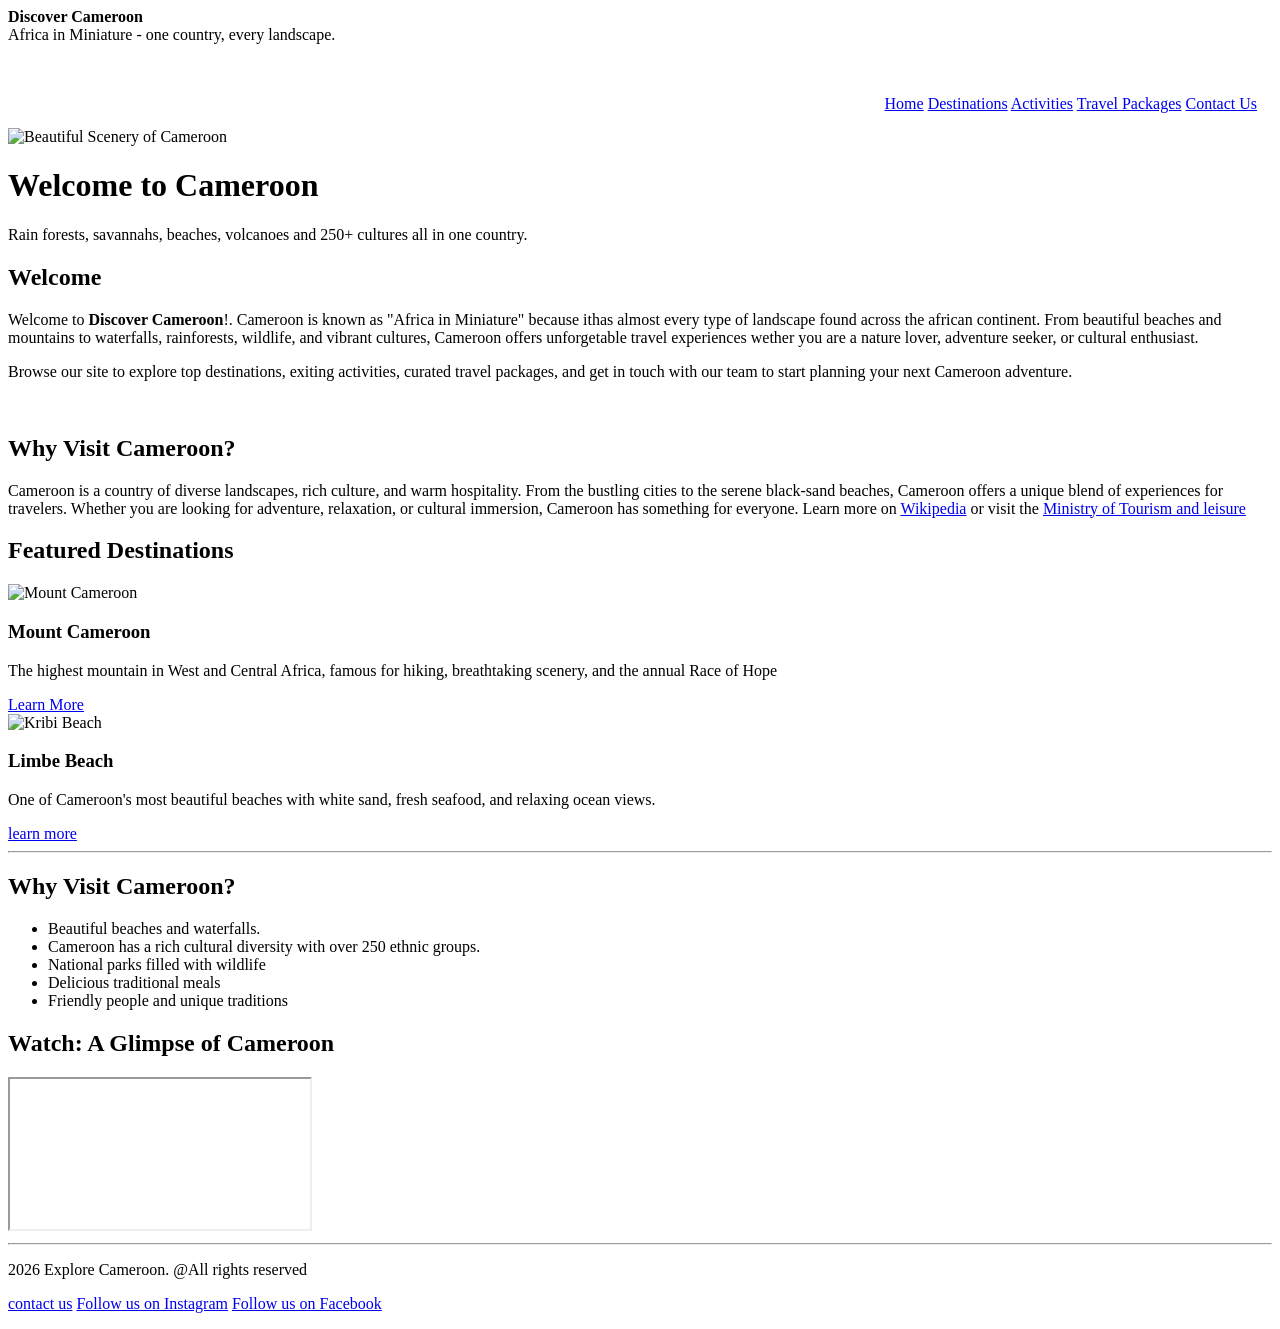
==== index.html @ 54e2bf8d "add website files" ====
<!DOCTYPE html>
<html lang="en">
<head>
    <meta charset="UTF-8">
    <meta name="viewport" content="width= , initial-scale=1.0">
    <title>Explore Cameroon| Home</title>
    <link rel="stylesheet" href="css/style.css">
    <style>
        nav{
            text-align: right;
            padding: 15px;
        }
    </style>
</head>
<body>
    <header>
        <div class="site title"><strong>Discover Cameroon</strong></div>
        <div class="tagline">Africa in Miniature - one country, every landscape.</div>
         </header>
         <br>
         <br>
        <nav>
            <a href="index.html">Home</a>
            <a href="destinations.html">Destinations</a>
            <a href="activities.html">Activities</a>
            <a href="packages.html">Travel Packages</a>
            <a href="contact.html">Contact Us</a>
        </nav>
        <div class="banner">
            <img src="https://tse2.mm.bing.net/th/id/OIP.UvAhYQNnQ-Qbt8FgGi771gHaFj?r=0&pid=ImgDet&w=474&h=355&rs=1&o=7&rm=3" alt="Beautiful Scenery of Cameroon" width="400" height="200">
            <div class="banner-text">
                <h1>Welcome to Cameroon</h1>
                <p>Rain forests, savannahs, beaches, volcanoes and 250+ cultures all in one country.</p>
            </div>
        </div>
<main>
    <section id="Welcome">
       <h2><b>Welcome</b></h2>
    
        <p>Welcome to <strong>Discover Cameroon</strong>!.  Cameroon is known as "Africa in Miniature" because ithas almost every type of landscape found across the african continent.
        From beautiful beaches and mountains to waterfalls, rainforests, wildlife, and vibrant cultures, Cameroon offers unforgetable travel experiences wether you are a nature lover, adventure seeker, or cultural enthusiast.</p>
        <p>
            Browse our site to explore top destinations, exiting activities, curated travel packages, and get in touch with our team to start planning your next Cameroon adventure.
        </p>
    </section>
    <br>
    <section id="intro">
<h2>Why Visit Cameroon?</h2>

<P>
Cameroon is a country of diverse landscapes, rich culture, and warm hospitality. From the bustling cities to the serene black-sand beaches, Cameroon offers a unique blend of experiences for travelers. Whether you are looking for adventure, relaxation, or cultural immersion, Cameroon has something for everyone.
Learn more on <a href="https://en.wikipedia.org/wiki/Cameroon" target="_blank">Wikipedia</a> or visit the <a href="https://mintoul.gov.cm/the-ministry/" target="_blank">Ministry of Tourism and leisure</a>
</P>
    </section>
    <section id="featured">
        <h2>Featured Destinations</h2>
        <div class="card-grid">
            <div class="card">
        
            <img src="https://static.wixstatic.com/media/f170bc_2422b8ff49d048b68120617f1b0b965d~mv2.jpg/v1/fill/w_1000,h_750,al_c,q_85,usm_0.66_1.00_0.01/f170bc_2422b8ff49d048b68120617f1b0b965d~mv2.jpg" alt="Mount Cameroon" width="400" height="200">
            <div class="card body">
                <h3>Mount Cameroon</h3>

            <p>The highest mountain in West and Central Africa, famous for hiking, breathtaking scenery, and the annual Race of Hope</p>
            <a href="https://www.getyourguide.com/s/?q=mount+cameroon&searchSource=8&src=search_bar&adults=1" target="_blank">Learn More</a>
            </div>
        </div>
        <div class="card">
            <img src="https://i.pinimg.com/1200x/a6/f1/7f/a6f17feb250e4fb930c29179c1e4cf21.jpg"alt="Kribi Beach" width="400" height="200">
            <div class="card-body".>
            <h3>Limbe Beach</h3>
            <p>One of Cameroon's most beautiful beaches with white sand, fresh seafood, and relaxing ocean views.</p>
            <a href="https://www.getyourguide.com/s/?q=limbe+beach&searchSource=8&src=search_bar&adults=1">learn more</a>
            </div>
        </div>
    </section>
        
        <hr>
        <section>
            <h2>Why Visit Cameroon?</h2>
            <ul>
                <li>Beautiful beaches and waterfalls.</li>
                <li>Cameroon has a rich cultural diversity with over 250 ethnic groups.</li>
                <li>National parks filled with wildlife</li>
                <li>Delicious traditional meals</li>
                <li>Friendly people and unique traditions</li>
            </ul>
        </section>
</main>
<section id="video">
    <h2>Watch: A Glimpse of Cameroon</h2>
    <div class="video-wrap">
        <iframe src="https://www.bing.com/ck/a?!&&p=9c8e5890991fab0b3a8152b6dbfd1f33c93ef128ab0ccffa1b6fc228f57d2616JmltdHM9MTc4NjU3OTIwMA&ptn=3&ver=2&hsh=4&fclid=3c80109b-76c9-6784-01ef-04667761667c&u=[base64]" title="Cameroon tour video" allow="accelerometer;autoplay;clipboard-write;encrypted-media;gyroscope;caption;picture-in-picture" allowfullscreen></iframe>
    </div>
</section>
<hr>
<footer>
    <p>2026 Explore Cameroon. @All rights reserved</p>
    <p>
        <a href="https://www.businesslist.co.cm/company/138366/sky-trust-travel-agency">contact us</a>
        <a href="https://www.instagram.com/travelcameroon/">Follow us on Instagram</a>
        <a href="https://web.facebook.com/photo/?fbid=551495800106655&set=a.551495750106660">Follow us on Facebook</a>
    </p>
</footer>
</body>
</html>
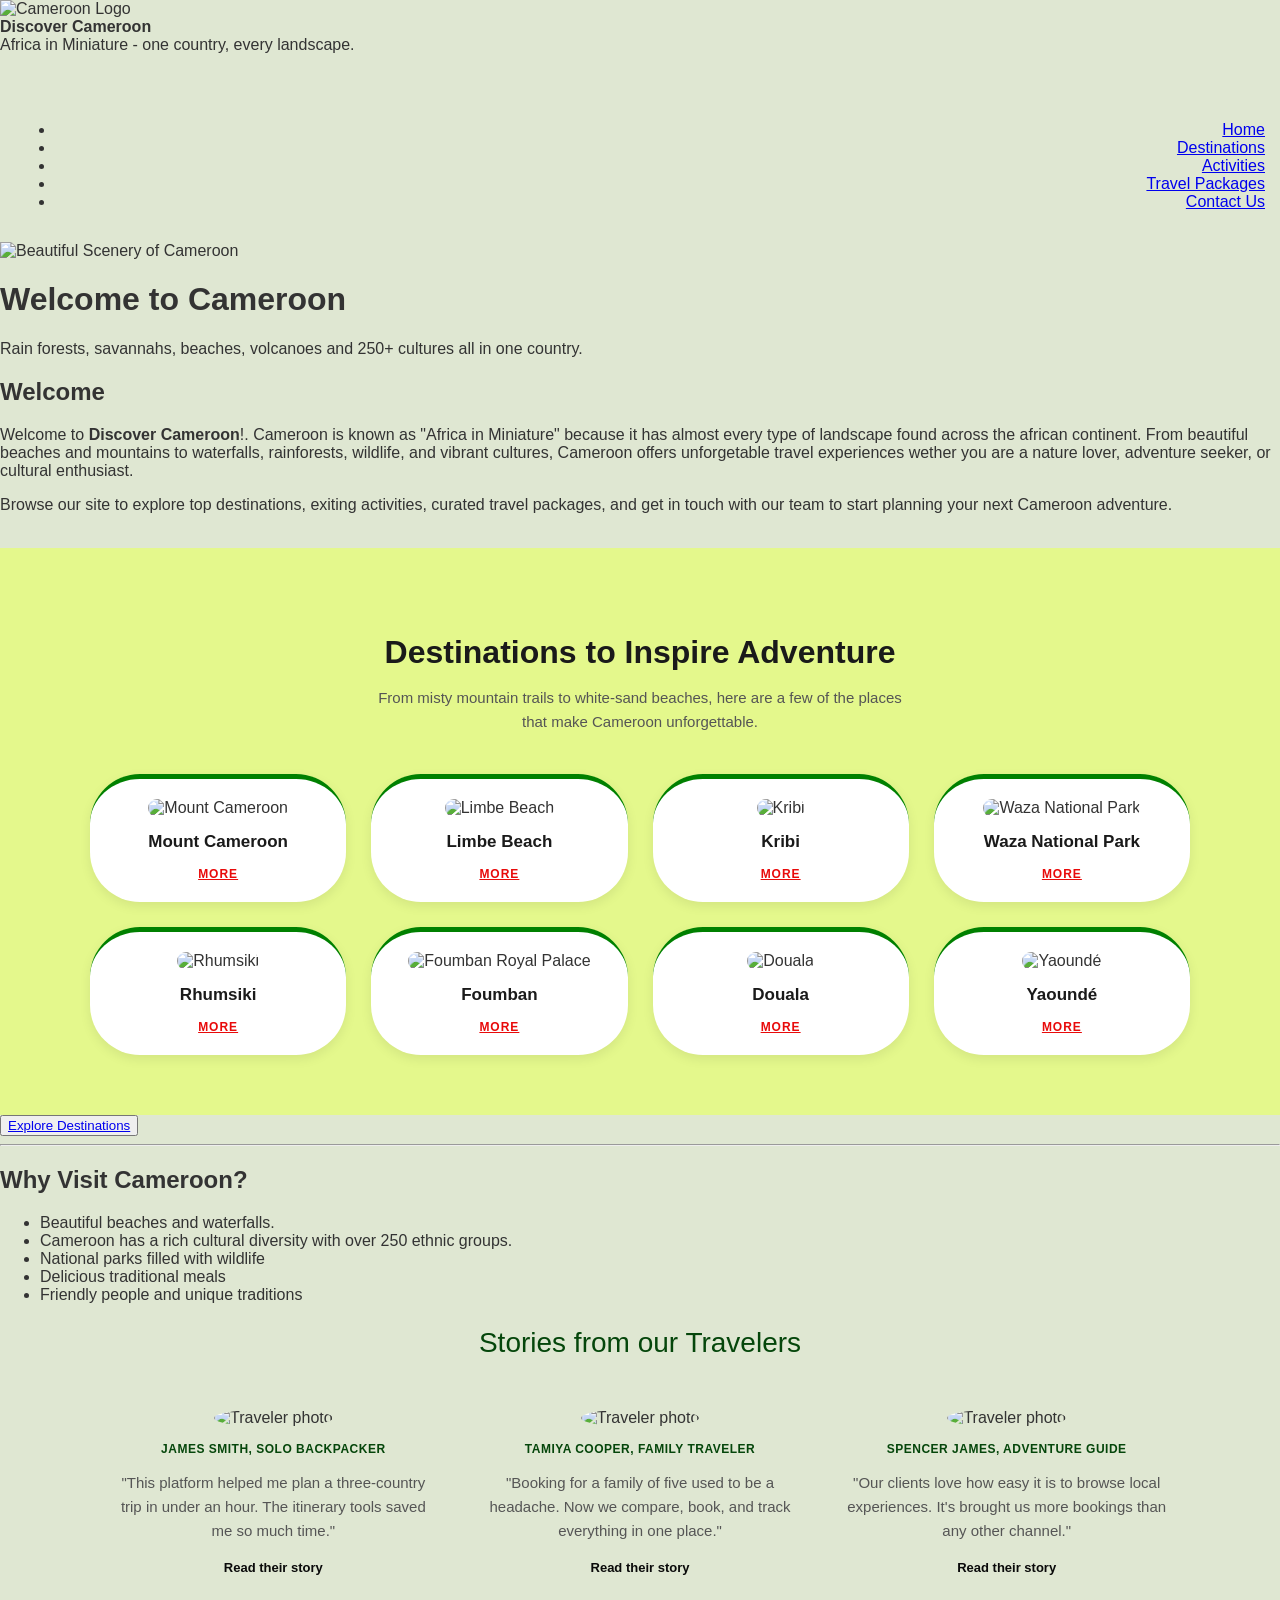
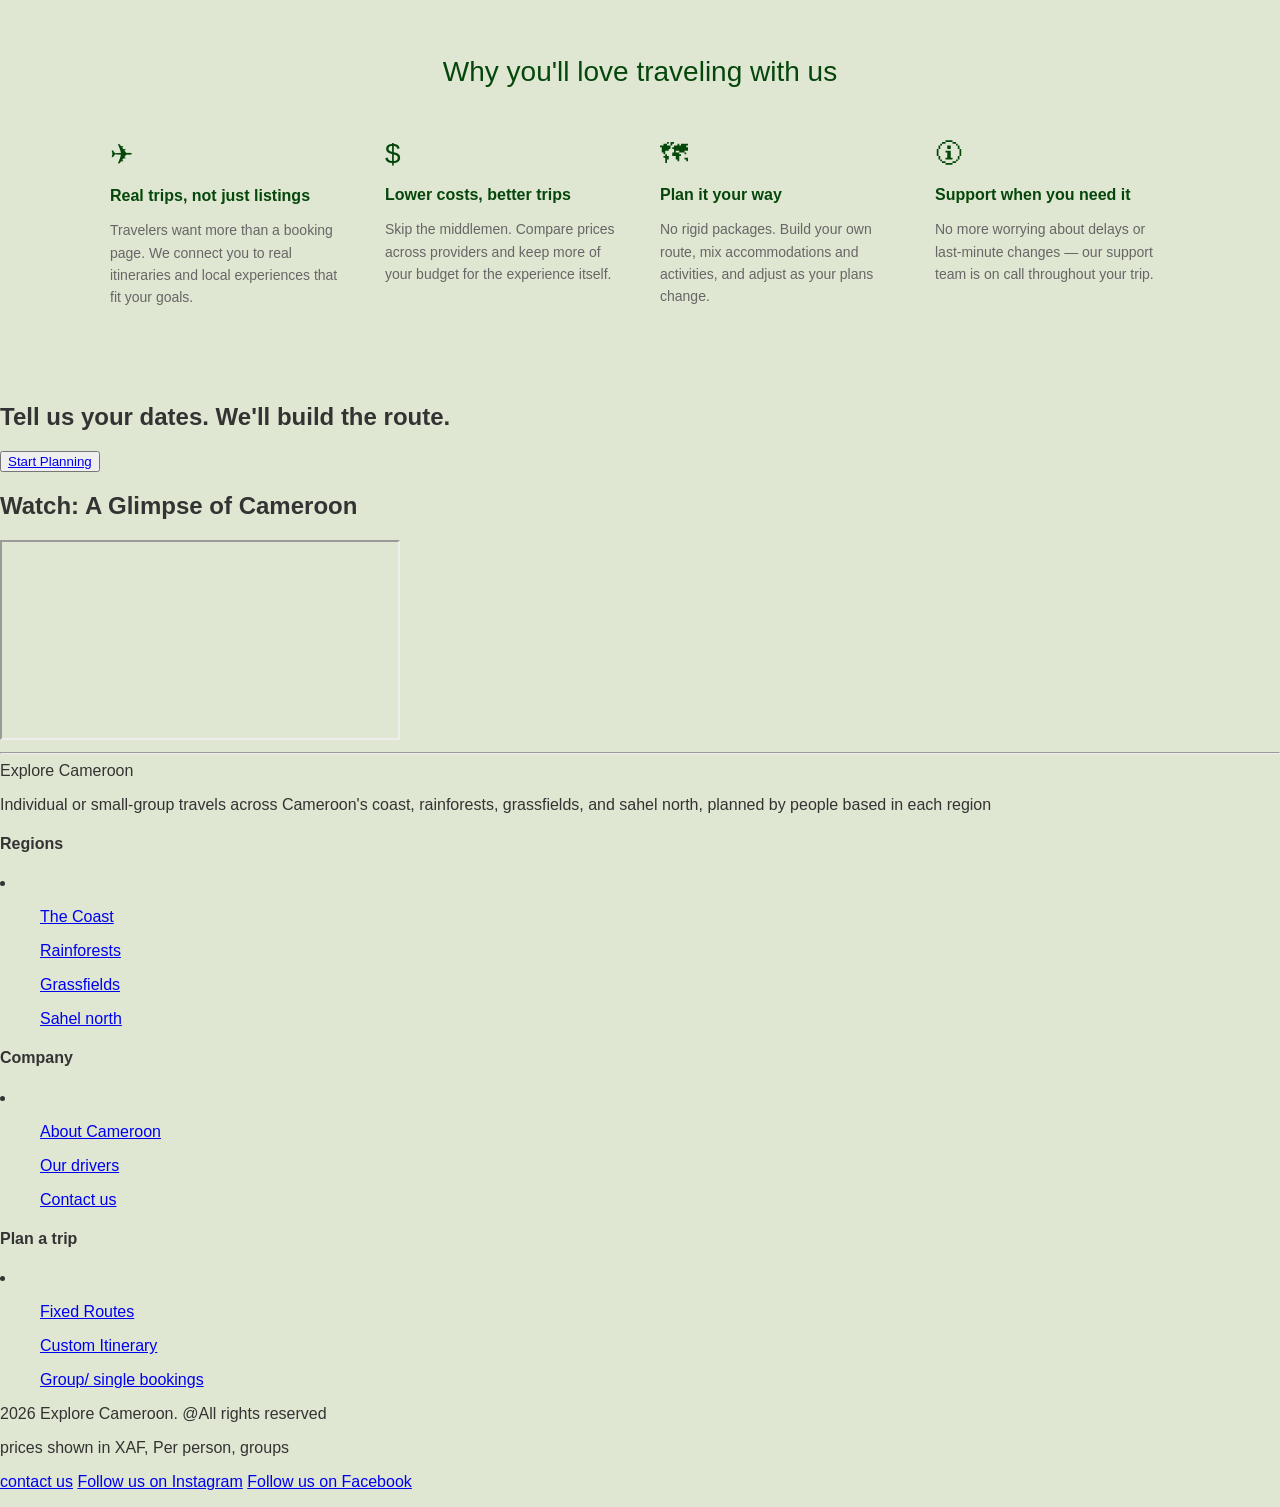
==== commit 02b6a9fd: "final update" ====
--- a/index.html
+++ b/index.html
@@ -2,7 +2,7 @@
 <html lang="en">
 <head>
     <meta charset="UTF-8">
-    <meta name="viewport" content="width= , initial-scale=1.0">
+    <meta name="viewport" content="width=device-width, initial-scale=1.0">
     <title>Explore Cameroon| Home</title>
     <link rel="stylesheet" href="css/style.css">
     <style>
@@ -10,73 +10,327 @@
             text-align: right;
             padding: 15px;
         }
+
+        * {
+            box-sizing: border-box;
+        }
+
+        body {
+            font-family: 'Helvetica Neue', Arial, sans-serif;
+            color: #333;
+            margin: 0;
+            background:
+                url('https://th.bing.com/th/id/OIP.0WQzQ44d6bW07-KYefPXNAHaEJ?w=322&h=181&c=7&r=0&o=7&dpr=1.5&pid=1.7&rm=3') center center / cover no-repeat fixed;
+            background-color: #dfe7d2;
+        }
+
+        .section {
+            max-width: 1100px;
+            margin: 0 auto 80px auto;
+            padding: 0 20px;
+        }
+
+        h2.section-title {
+            text-align: center;
+            font-size: 28px;
+            font-weight: 400;
+            color: #05460b;
+            margin-bottom: 50px;
+        }
+
+        
+        .testimonials {
+            display: flex;
+            justify-content: space-between;
+            align-items: flex-start;
+            gap: 40px;
+            flex-wrap: nowrap;
+        }
+
+        .testimonial {
+            flex: 1;
+            text-align: center;
+        }
+
+        .testimonial img {
+            width: 90px;
+            height: 90px;
+            border-radius: 50%;
+            object-fit: cover;
+            margin-bottom: 15px;
+        }
+
+        .testimonial .name {
+            font-size: 12px;
+            font-weight: 700;
+            letter-spacing: 0.5px;
+            color: #05460b;
+            text-transform: uppercase;
+            margin-bottom: 15px;
+        }
+
+        .testimonial p.quote {
+            font-size: 15px;
+            line-height: 1.6;
+            color: #555;
+            margin-bottom: 15px;
+        }
+
+        .testimonial a.read-more {
+            font-size: 13px;
+            color: rgb(10, 10, 10);
+            text-decoration: none;
+            font-weight: 600;
+        }
+
+        .testimonial a.read-more:hover {
+            text-decoration: underline;
+        }
+
+        .full-story {
+            display: none;
+            text-align: left;
+            font-size: 14px;
+            line-height: 1.7;
+            color: #555;
+            background: #f7f7f7;
+            padding: 15px 18px;
+            border-radius: 6px;
+            margin-top: 15px;
+        }
+
+        .full-story.open {
+            display: block;
+        }
+
+        /* ---------- Feature grid ---------- */
+        .features {
+            display: grid;
+            grid-template-columns: repeat(4, 1fr);
+            gap: 40px;
+        }
+
+        .feature-icon {
+            font-size: 28px;
+            margin-bottom: 15px;
+            color: #05460b;
+        }
+
+        .feature h3 {
+            font-size: 16px;
+            font-weight: 700;
+            color: #05460b;
+            margin-bottom: 10px;
+        }
+
+        .feature p {
+            font-size: 14px;
+            line-height: 1.6;
+            color: #666;
+        }
+
+        @media (max-width: 800px) {
+            .features {
+                grid-template-columns: repeat(2, 1fr);
+            }
+        }
+
+        @media (max-width: 500px) {
+            .features {
+                grid-template-columns: 1fr;
+            }
+            .testimonials {
+                flex-direction: column;
+                align-items: center;
+            }
+        }
+
+        /* ---------- Featured Destinations ---------- */
+        #featured {
+            background: #e4f88c;
+            padding: 60px 20px;
+            text-align: center;
+        }
+
+        #featured h2 {
+            font-size: 32px;
+            font-weight: 800;
+            color: #1a1a1a;
+            margin-bottom: 15px;
+        }
+
+        #featured .featured-subtitle {
+            max-width: 550px;
+            margin: 0 auto 40px auto;
+            color: #555;
+            font-size: 15px;
+            line-height: 1.6;
+        }
+
+        .card-grid {
+            max-width: 1100px;
+            margin: 0 auto;
+            display: grid;
+            grid-template-columns: repeat(4, 1fr);
+            gap: 25px;
+        }
+
+        .card {
+            background: #fff;
+            border-top: 5px solid green;
+            border-radius: 50px;
+            box-shadow: 0 4px 12px rgba(0,0,0,0.08);
+            padding: 20px;
+            text-align: center;
+        }
+
+        .card img {
+            width: 100%;
+            height: 140px;
+            object-fit: cover;
+            border-radius: 10px;
+            margin-bottom: 15px;
+        }
+
+        .card-body h3 {
+            font-size: 17px;
+            font-weight: 700;
+            color: #1a1a1a;
+            margin: 0 0 12px 0;
+        }
+
+        .card-body p {
+            display: none;
+        }
+
+        .card-body a {
+            font-size: 12px;
+            font-weight: 700;
+            letter-spacing: 1px;
+            text-transform: uppercase;
+            color: #e80a0a;
+            text-decoration: underline;
+        }
+
+        @media (max-width: 800px) {
+            .card-grid {
+                grid-template-columns: repeat(2, 1fr);
+            }
+        }
+
+        @media (max-width: 500px) {
+            .card-grid {
+                grid-template-columns: 1fr;
+            }
+        }
     </style>
 </head>
 <body>
-    <header>
-        <div class="site title"><strong>Discover Cameroon</strong></div>
+    <header class="site-header">
+        <div class="logo">
+            <img src="https://th.bing.com/th/id/OIP.Ls9zZM14tyIjEVGBWacheQHaHa?w=128&h=150&c=6&r=0&o=7&dpr=1.5&pid=1.7&rm=3" alt="Cameroon Logo" width="100" height="100">
+        </div>
+        <div class="header-inner"></div>
+        <div class="site-title"><strong>Discover Cameroon</strong></div>
         <div class="tagline">Africa in Miniature - one country, every landscape.</div>
-         </header>
-         <br>
-         <br>
-        <nav>
-            <a href="index.html">Home</a>
-            <a href="destinations.html">Destinations</a>
-            <a href="activities.html">Activities</a>
-            <a href="packages.html">Travel Packages</a>
-            <a href="contact.html">Contact Us</a>
+        <br>
+        <br>
+
+        <nav class="site-nav">
+            <ul>
+                <li><a href="index.html">Home</a></li>
+                <li><a href="destinations.html">Destinations</a></li>
+                <li><a href="activities.html">Activities</a></li>
+                <li><a href="packages.html">Travel Packages</a></li>
+                <li><a href="contact.html">Contact Us</a></li>
+            </ul>
         </nav>
-        <div class="banner">
-            <img src="https://tse2.mm.bing.net/th/id/OIP.UvAhYQNnQ-Qbt8FgGi771gHaFj?r=0&pid=ImgDet&w=474&h=355&rs=1&o=7&rm=3" alt="Beautiful Scenery of Cameroon" width="400" height="200">
-            <div class="banner-text">
-                <h1>Welcome to Cameroon</h1>
-                <p>Rain forests, savannahs, beaches, volcanoes and 250+ cultures all in one country.</p>
-            </div>
-        </div>
-<main>
-    <section id="Welcome">
-       <h2><b>Welcome</b></h2>
-    
-        <p>Welcome to <strong>Discover Cameroon</strong>!.  Cameroon is known as "Africa in Miniature" because ithas almost every type of landscape found across the african continent.
-        From beautiful beaches and mountains to waterfalls, rainforests, wildlife, and vibrant cultures, Cameroon offers unforgetable travel experiences wether you are a nature lover, adventure seeker, or cultural enthusiast.</p>
-        <p>
-            Browse our site to explore top destinations, exiting activities, curated travel packages, and get in touch with our team to start planning your next Cameroon adventure.
-        </p>
-    </section>
-    <br>
-    <section id="intro">
-<h2>Why Visit Cameroon?</h2>
-
-<P>
-Cameroon is a country of diverse landscapes, rich culture, and warm hospitality. From the bustling cities to the serene black-sand beaches, Cameroon offers a unique blend of experiences for travelers. Whether you are looking for adventure, relaxation, or cultural immersion, Cameroon has something for everyone.
-Learn more on <a href="https://en.wikipedia.org/wiki/Cameroon" target="_blank">Wikipedia</a> or visit the <a href="https://mintoul.gov.cm/the-ministry/" target="_blank">Ministry of Tourism and leisure</a>
-</P>
-    </section>
-    <section id="featured">
-        <h2>Featured Destinations</h2>
-        <div class="card-grid">
-            <div class="card">
-        
-            <img src="https://static.wixstatic.com/media/f170bc_2422b8ff49d048b68120617f1b0b965d~mv2.jpg/v1/fill/w_1000,h_750,al_c,q_85,usm_0.66_1.00_0.01/f170bc_2422b8ff49d048b68120617f1b0b965d~mv2.jpg" alt="Mount Cameroon" width="400" height="200">
-            <div class="card body">
-                <h3>Mount Cameroon</h3>
-
-            <p>The highest mountain in West and Central Africa, famous for hiking, breathtaking scenery, and the annual Race of Hope</p>
-            <a href="https://www.getyourguide.com/s/?q=mount+cameroon&searchSource=8&src=search_bar&adults=1" target="_blank">Learn More</a>
-            </div>
-        </div>
-        <div class="card">
-            <img src="https://i.pinimg.com/1200x/a6/f1/7f/a6f17feb250e4fb930c29179c1e4cf21.jpg"alt="Kribi Beach" width="400" height="200">
-            <div class="card-body".>
-            <h3>Limbe Beach</h3>
-            <p>One of Cameroon's most beautiful beaches with white sand, fresh seafood, and relaxing ocean views.</p>
-            <a href="https://www.getyourguide.com/s/?q=limbe+beach&searchSource=8&src=search_bar&adults=1">learn more</a>
-            </div>
-        </div>
-    </section>
-        
+    </header>
+    <div class="banner">
+        <img src="https://i.pinimg.com/736x/81/f0/7a/81f07aed8e1f9d01d58e42743d046c19--traveling-africa.jpg" alt="Beautiful Scenery of Cameroon" width="400" height="200">
+        <div class="banner-text">
+            <h1>Welcome to Cameroon</h1>
+            <p>Rain forests, savannahs, beaches, volcanoes and 250+ cultures all in one country.</p>
+        </div>
+    </div>
+    <main>
+        <section id="Welcome">
+            <h2><b>Welcome</b></h2>
+
+            <p>Welcome to <strong>Discover Cameroon</strong>!.  Cameroon is known as "Africa in Miniature" because it has almost every type of landscape found across the african continent.
+            From beautiful beaches and mountains to waterfalls, rainforests, wildlife, and vibrant cultures, Cameroon offers unforgetable travel experiences wether you are a nature lover, adventure seeker, or cultural enthusiast.</p>
+            <p>
+                Browse our site to explore top destinations, exiting activities, curated travel packages, and get in touch with our team to start planning your next Cameroon adventure.
+            </p>
+        </section>
+        <br>
+        <section id="featured">
+            <h2>Destinations to Inspire Adventure</h2>
+            <p class="featured-subtitle">From misty mountain trails to white-sand beaches, here are a few of the places that make Cameroon unforgettable.</p>
+            <div class="card-grid">
+                <div class="card">
+                    <img src="https://static.wixstatic.com/media/f170bc_2422b8ff49d048b68120617f1b0b965d~mv2.jpg/v1/fill/w_1000,h_750,al_c,q_85,usm_0.66_1.00_0.01/f170bc_2422b8ff49d048b68120617f1b0b965d~mv2.jpg" alt="Mount Cameroon" width="400" height="200">
+                    <div class="card-body">
+                        <h3>Mount Cameroon</h3>
+                        <a href="https://www.getyourguide.com/s/?q=mount+cameroon&searchSource=8&src=search_bar&adults=1" target="_blank">More</a>
+                    </div>
+                </div>
+                <div class="card">
+                    <img src="https://i.pinimg.com/1200x/a6/f1/7f/a6f17feb250e4fb930c29179c1e4cf21.jpg" alt="Limbe Beach" width="400" height="200">
+                    <div class="card-body">
+                        <h3>Limbe Beach</h3>
+                        <p>Experience the pristine beauty of Limbe Beach, where turquoise waters meet golden sands.</p>
+                        <a href="https://www.getyourguide.com/s/?q=limbe+beach&searchSource=8&src=search_bar&adults=1">More</a>
+                    </div>
+                </div>
+                <div class="card">
+                    <img src="https://tse2.mm.bing.net/th/id/OIP.u-QUk2KNWGLP3AUzKOqLiAHaEK?r=0&rs=1&pid=ImgDetMain&o=7&rm=3" alt="Kribi" width="400" height="200">
+                    <div class="card-body">
+                        <h3>Kribi</h3>
+                        <a href="https://www.getyourguide.com/s/?q=kribi&searchSource=8&src=search_bar&adults=1">More</a>
+                    </div>
+                </div>
+                <div class="card">
+                    <img src="https://images.pexels.com/photos/6796901/pexels-photo-6796901.jpeg" alt="Waza National Park" width="400" height="200">
+                    <div class="card-body">
+                        <h3>Waza National Park</h3>
+                        <a href="https://www.getyourguide.com/s/?q=waza+national+park&searchSource=8&src=search_bar&adults=1">More</a>
+                    </div>
+                </div>
+                <div class="card">
+                    <img src="https://media.istockphoto.com/id/1163910116/photo/cattle-grazing-near-rock-formations.jpg?b=1&s=612x612&w=0&k=20&c=k9VwlyFi7EddpsSIJBQnV1NdS_63iSWIahqi_D2zk5M=" alt="Rhumsiki" width="400" height="200">
+                    <div class="card-body">
+                        <h3>Rhumsiki</h3>
+                        <a href="https://www.getyourguide.com/s/?q=rhumsiki&searchSource=8&src=search_bar&adults=1">More</a>
+                    </div>
+                </div>
+                <div class="card">
+                    <img src="https://images.pexels.com/photos/33797765/pexels-photo-33797765.jpeg" alt="Foumban Royal Palace" width="400" height="200">
+                    <div class="card-body">
+                        <h3>Foumban</h3>
+                        <a href="https://www.getyourguide.com/s/?q=foumban&searchSource=8&src=search_bar&adults=1">More</a>
+                    </div>
+                </div>
+                <div class="card">
+                    <img src="https://media.istockphoto.com/id/1328860707/photo/beautiful-view-of-douala-at-sunset.jpg?b=1&s=612x612&w=0&k=20&c=5h6OermSjM2af5pguYUdUo04PC1kzDgq0hWsrMF0lqM=" alt="Douala" width="400" height="200">
+                    <div class="card-body">
+                        <h3>Douala</h3>
+                        <a href="https://www.getyourguide.com/s/?q=douala&searchSource=8&src=search_bar&adults=1">More</a>
+                    </div>
+                </div>
+                <div class="card">
+                    <img src="https://images.pexels.com/photos/17290974/pexels-photo-17290974.jpeg" alt="Yaoundé" width="400" height="200">
+                    <div class="card-body">
+                        <h3>Yaoundé</h3>
+                        <a href="https://www.getyourguide.com/s/?q=yaounde&searchSource=8&src=search_bar&adults=1">More</a>
+                    </div>
+                </div>
+            </div>
+        </section>
+        <button class="nav-toggle" aria-label="toggle navigation" aria-expanded="false"><a href="destinations.html">Explore Destinations</a></button>
+        <br>
         <hr>
-        <section>
+        <section class="why-visit">
             <h2>Why Visit Cameroon?</h2>
             <ul>
                 <li>Beautiful beaches and waterfalls.</li>
@@ -86,21 +340,129 @@
                 <li>Friendly people and unique traditions</li>
             </ul>
         </section>
-</main>
-<section id="video">
-    <h2>Watch: A Glimpse of Cameroon</h2>
-    <div class="video-wrap">
-        <iframe src="https://www.bing.com/ck/a?!&&p=9c8e5890991fab0b3a8152b6dbfd1f33c93ef128ab0ccffa1b6fc228f57d2616JmltdHM9MTc4NjU3OTIwMA&ptn=3&ver=2&hsh=4&fclid=3c80109b-76c9-6784-01ef-04667761667c&u=[base64]" title="Cameroon tour video" allow="accelerometer;autoplay;clipboard-write;encrypted-media;gyroscope;caption;picture-in-picture" allowfullscreen></iframe>
-    </div>
-</section>
-<hr>
-<footer>
-    <p>2026 Explore Cameroon. @All rights reserved</p>
-    <p>
-        <a href="https://www.businesslist.co.cm/company/138366/sky-trust-travel-agency">contact us</a>
-        <a href="https://www.instagram.com/travelcameroon/">Follow us on Instagram</a>
-        <a href="https://web.facebook.com/photo/?fbid=551495800106655&set=a.551495750106660">Follow us on Facebook</a>
-    </p>
-</footer>
+    </main>
+
+    <!-- Testimonials Section -->
+    <section class="section" id="testimonials">
+        <h2 class="section-title">Stories from our Travelers</h2>
+        <div class="testimonials">
+            <div class="testimonial">
+                <img src="https://randomuser.me/api/portraits/men/32.jpg" alt="Traveler photo">
+                <div class="name">James smith, Solo Backpacker</div>
+                <p class="quote">"This platform helped me plan a three-country trip in under an hour. The itinerary tools saved me so much time."</p>
+                <a class="read-more" href="#" onclick="toggleStory(event, 'story-1')">Read their story </a>
+                <div class="full-story" id="story-1">
+                    James set out to backpack through three countries in six weeks on a tight budget. Using the itinerary builder, she mapped out bus routes, budget stays, and local guides before she even landed. "I used to spend entire evenings on five different tabs just to plan one leg of a trip. Here it was all in one place, and I could adjust things on the fly when a route fell through." She's since planned two more trips through the platform and now recommends it to every traveler she meets.
+                </div>
+            </div>
+            <div class="testimonial">
+                <img src="https://images.pexels.com/photos/37424324/pexels-photo-37424324.jpeg" alt="Traveler photo">
+                <div class="name">Tamiya Cooper, Family Traveler</div>
+                <p class="quote">"Booking for a family of five used to be a headache. Now we compare, book, and track everything in one place."</p>
+                <a class="read-more" href="#" onclick="toggleStory(event, 'story-2')">Read their story </a>
+                <div class="full-story" id="story-2">
+                    With three kids and different schedules to juggle, Tamiya used to dread family trip planning. "Every site handled flights differently from hotels, and none of them talked to each other." Since switching, he books flights, family-friendly stays, and activities from a single dashboard, with all confirmations and changes tracked automatically. He says it's cut his planning time by more than half.
+                </div>
+            </div>
+            <div class="testimonial">
+                <img src="https://media.istockphoto.com/id/1335941248/photo/shot-of-a-handsome-young-man-standing-against-a-grey-background.jpg?b=1&s=612x612&w=0&k=20&c=07SAQPb33q39bTswXx3DsQWU0Mwnuvs2GxigTlLo9Lg=" alt="Traveler photo">
+                <div class="name">Spencer James, Adventure Guide</div>
+                <p class="quote">"Our clients love how easy it is to browse local experiences. It's brought us more bookings than any other channel."</p>
+                <a class="read-more" href="#" onclick="toggleStory(event, 'story-3')">Read their story </a>
+                <div class="full-story" id="story-3">
+                    Spencer runs a small adventure tour business and struggled to get visibility beyond word of mouth. After listing his experiences on the platform, bookings from new travelers picked up within weeks. "People can see real photos, real reviews, and book instantly. It's brought us more first-time clients than any marketing we've paid for." He now lists all of his guided hikes and cultural tours through the platform.
+                </div>
+            </div>
+        </div>
+    </section>
+
+    <!-- Features Section -->
+    <section class="section travel-love">
+        <h2 class="section-title">Why you'll love traveling with us</h2>
+        <div class="features">
+            <div class="feature">
+                <div class="feature-icon">✈</div>
+                <h3>Real trips, not just listings</h3>
+                <p>Travelers want more than a booking page. We connect you to real itineraries and local experiences that fit your goals.</p>
+            </div>
+            <div class="feature">
+                <div class="feature-icon">$</div>
+                <h3>Lower costs, better trips</h3>
+                <p>Skip the middlemen. Compare prices across providers and keep more of your budget for the experience itself.</p>
+            </div>
+            <div class="feature">
+                <div class="feature-icon">🗺</div>
+                <h3>Plan it your way</h3>
+                <p>No rigid packages. Build your own route, mix accommodations and activities, and adjust as your plans change.</p>
+            </div>
+            <div class="feature">
+                <div class="feature-icon">🛈</div>
+                <h3>Support when you need it</h3>
+                <p>No more worrying about delays or last-minute changes — our support team is on call throughout your trip.</p>
+            </div>
+        </div>
+    </section>
+
+    <section class="cta-band">
+        <div class="wrap"></div>
+        <h2>Tell us your dates. We'll build the route.</h2>
+        <button><a href="contact.html" class="btn-primary">Start Planning</a></button>
+    </section>
+
+    <section id="video">
+        <h2>Watch: A Glimpse of Cameroon</h2>
+        <div class="video-wrap">
+            <iframe src="https://www.bing.com/ck/a?!&&p=9c8e5890991fab0b3a8152b6dbfd1f33c93ef128ab0ccffa1b6fc228f57d2616JmltdHM9MTc4NjU3OTIwMA&ptn=3&ver=2&hsh=4&fclid=3c80109b-76c9-6784-01ef-04667761667c&u=[base64]" title="Cameroon tour video" width="400" height="200" allow="accelerometer;autoplay;clipboard-write;encrypted-media;gyroscope;caption;picture-in-picture" allowfullscreen></iframe>
+        </div>
+    </section>
+    <hr>
+    <footer>
+        <div class="wrap"></div>
+        <div class="footer-grid"></div>
+        <div class="logo">Explore Cameroon</div>
+        <p>Individual or small-group travels across Cameroon's coast, rainforests, grassfields, and sahel north, planned by people based in each region</p>
+        <div class="footer-col">
+            <h4 align="left">Regions</h4>
+            <li align="left">
+                <ul><a href="https://en.wikipedia.org/wiki/Geography_of_Cameroon">The Coast</a></ul>
+                <ul><a href="https://www.britannica.com/place/Cameroon/Plant-and-animal-life">Rainforests</a></ul>
+                <ul><a href="https://fr.wikipedia.org/wiki/Grassland_(Cameroun)">Grassfields</a></ul>
+                <ul><a href="https://fr.wikipedia.org/wiki/Sahel_(Cameroun)">Sahel north</a></ul>
+            </li>
+        </div>
+        <div class="footer-col">
+            <h4 align="left">Company</h4>
+            <li align="left">
+                <ul><a href="https://en.wikipedia.org/wiki/Cameroon">About Cameroon</a></ul>
+                <ul><a href="https://www.camerooncarrentals.com/cameroon-divers-on-hire-douala-and-yaounde/">Our drivers</a></ul>
+                <ul><a href="contact.html">Contact us</a></ul>
+            </li>
+        </div>
+        <div class="footer-col">
+            <h4 align="left">Plan a trip</h4>
+            <li align="left">
+                <ul><a href="https://globalbushtratour.com/blog/getting-around-cameroon-a-complete-transport-guide">Fixed Routes</a></ul>
+                <ul><a href="https://www.rome2rio.com/s/Cameroon?msclkid=90dcb52d25111443232adfbac829d62f&utm_source=bing&utm_medium=cpc&utm_campaign=MADS_SEM_AFRICA_EN_ALL_cDSA_GEN_INT&utm_term=%2Fs%2F&utm_content=DSA_GEN_EN_INT">Custom Itinerary</a></ul>
+                <ul><a href="group-bookings.html">Group/ single bookings</a></ul>
+            </li>
+        </div>
+        <div class="footer-bottom">
+            <p><span>2026 Explore Cameroon. @All rights reserved</span></p>
+            <span>prices shown in XAF, Per person, groups</span>
+            <p>
+                <a href="https://www.businesslist.co.cm/company/138366/sky-trust-travel-agency">contact us</a>
+                <a href="https://www.instagram.com/travelcameroon/">Follow us on Instagram</a>
+                <a href="https://web.facebook.com/photo/?fbid=551495800106655&set=a.551495750106660">Follow us on Facebook</a>
+            </p>
+        </div>
+    </footer>
+
+    <script>
+        function toggleStory(event, id) {
+            event.preventDefault();
+            var story = document.getElementById(id);
+            story.classList.toggle('open');
+        }
+    </script>
 </body>
 </html>
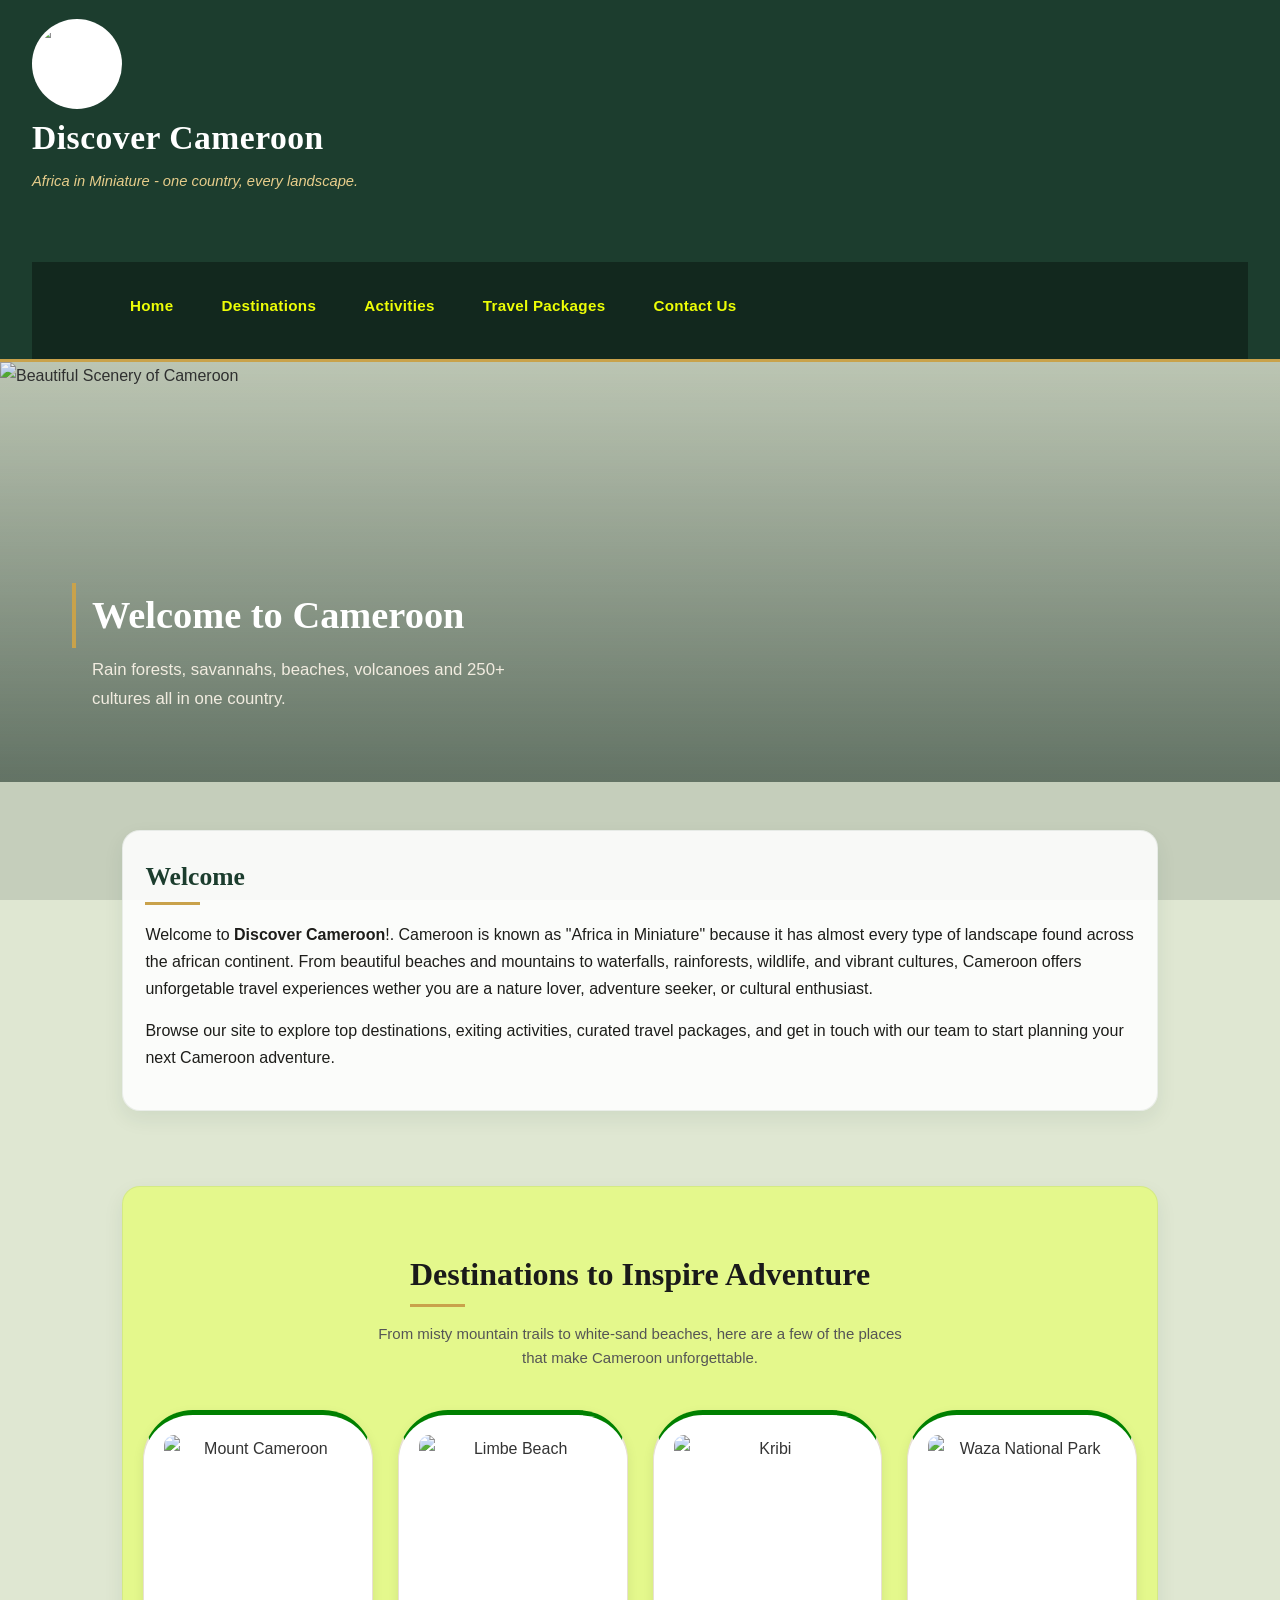
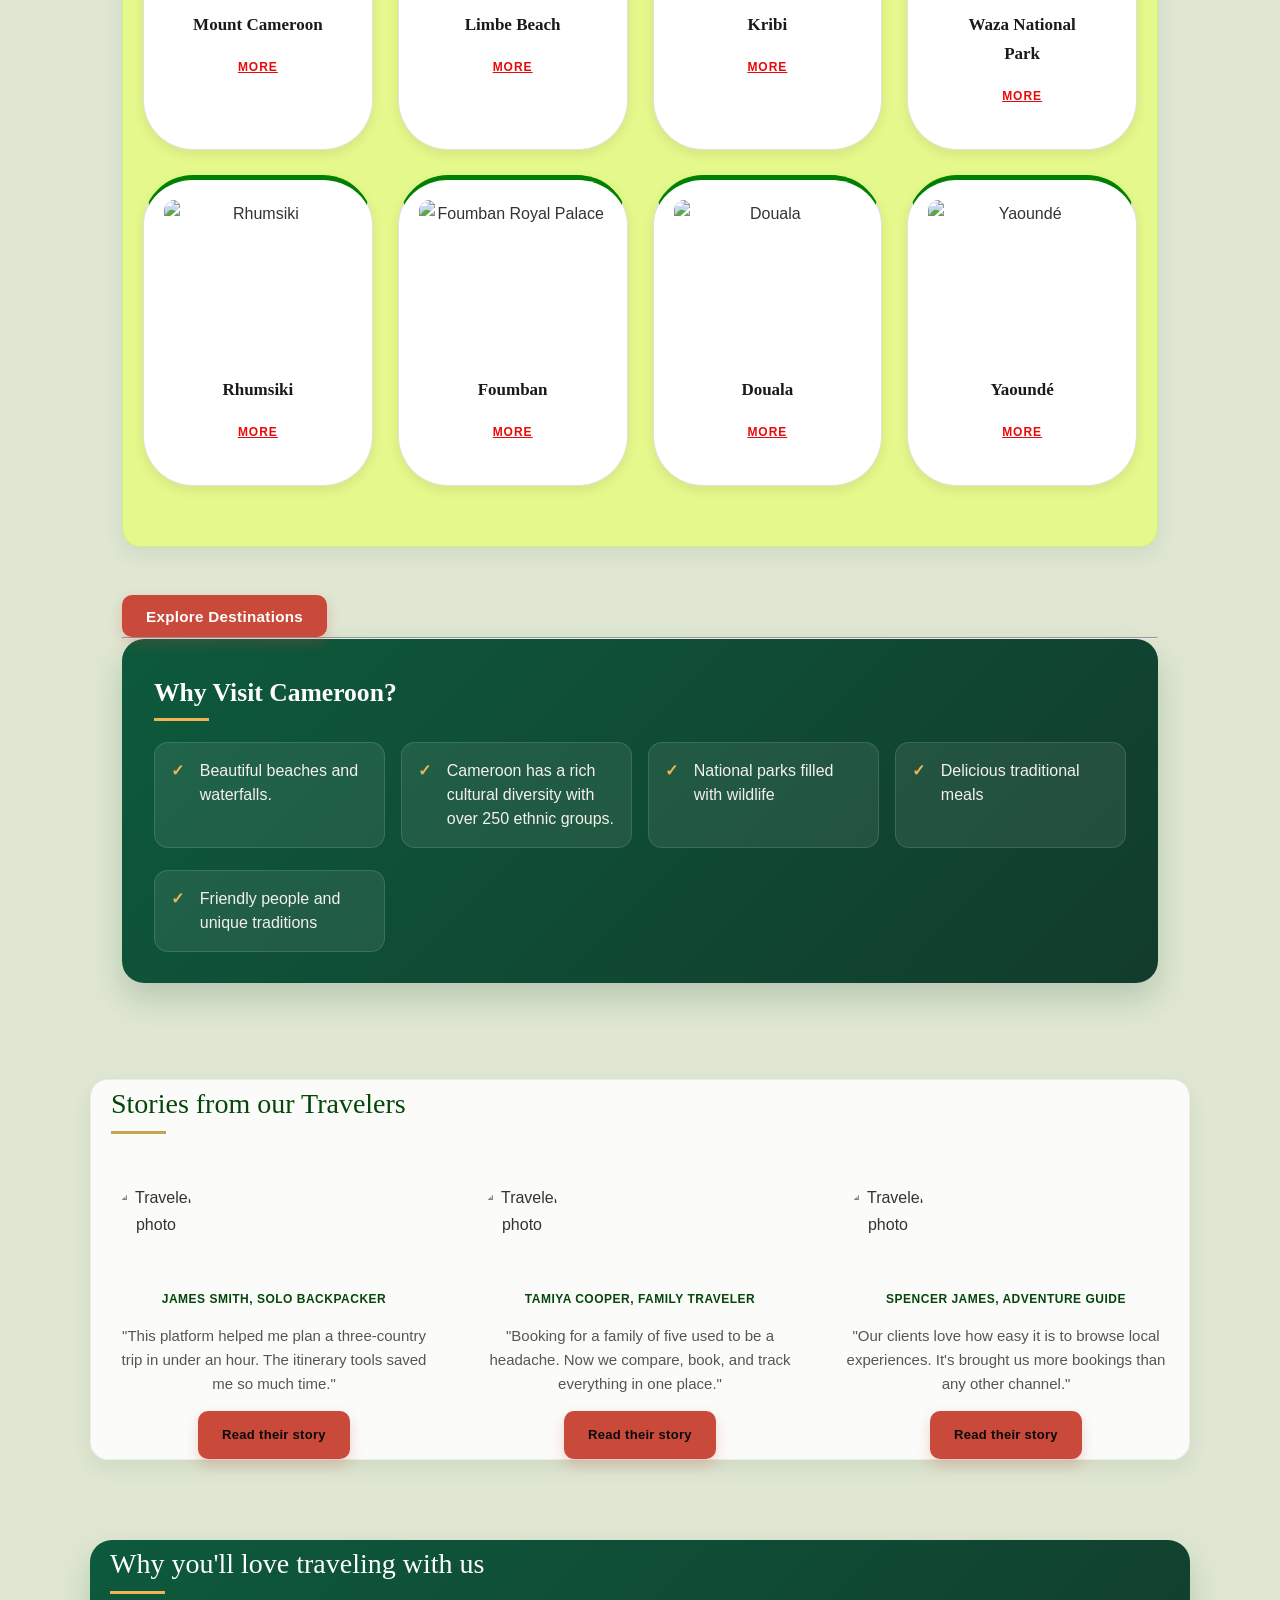
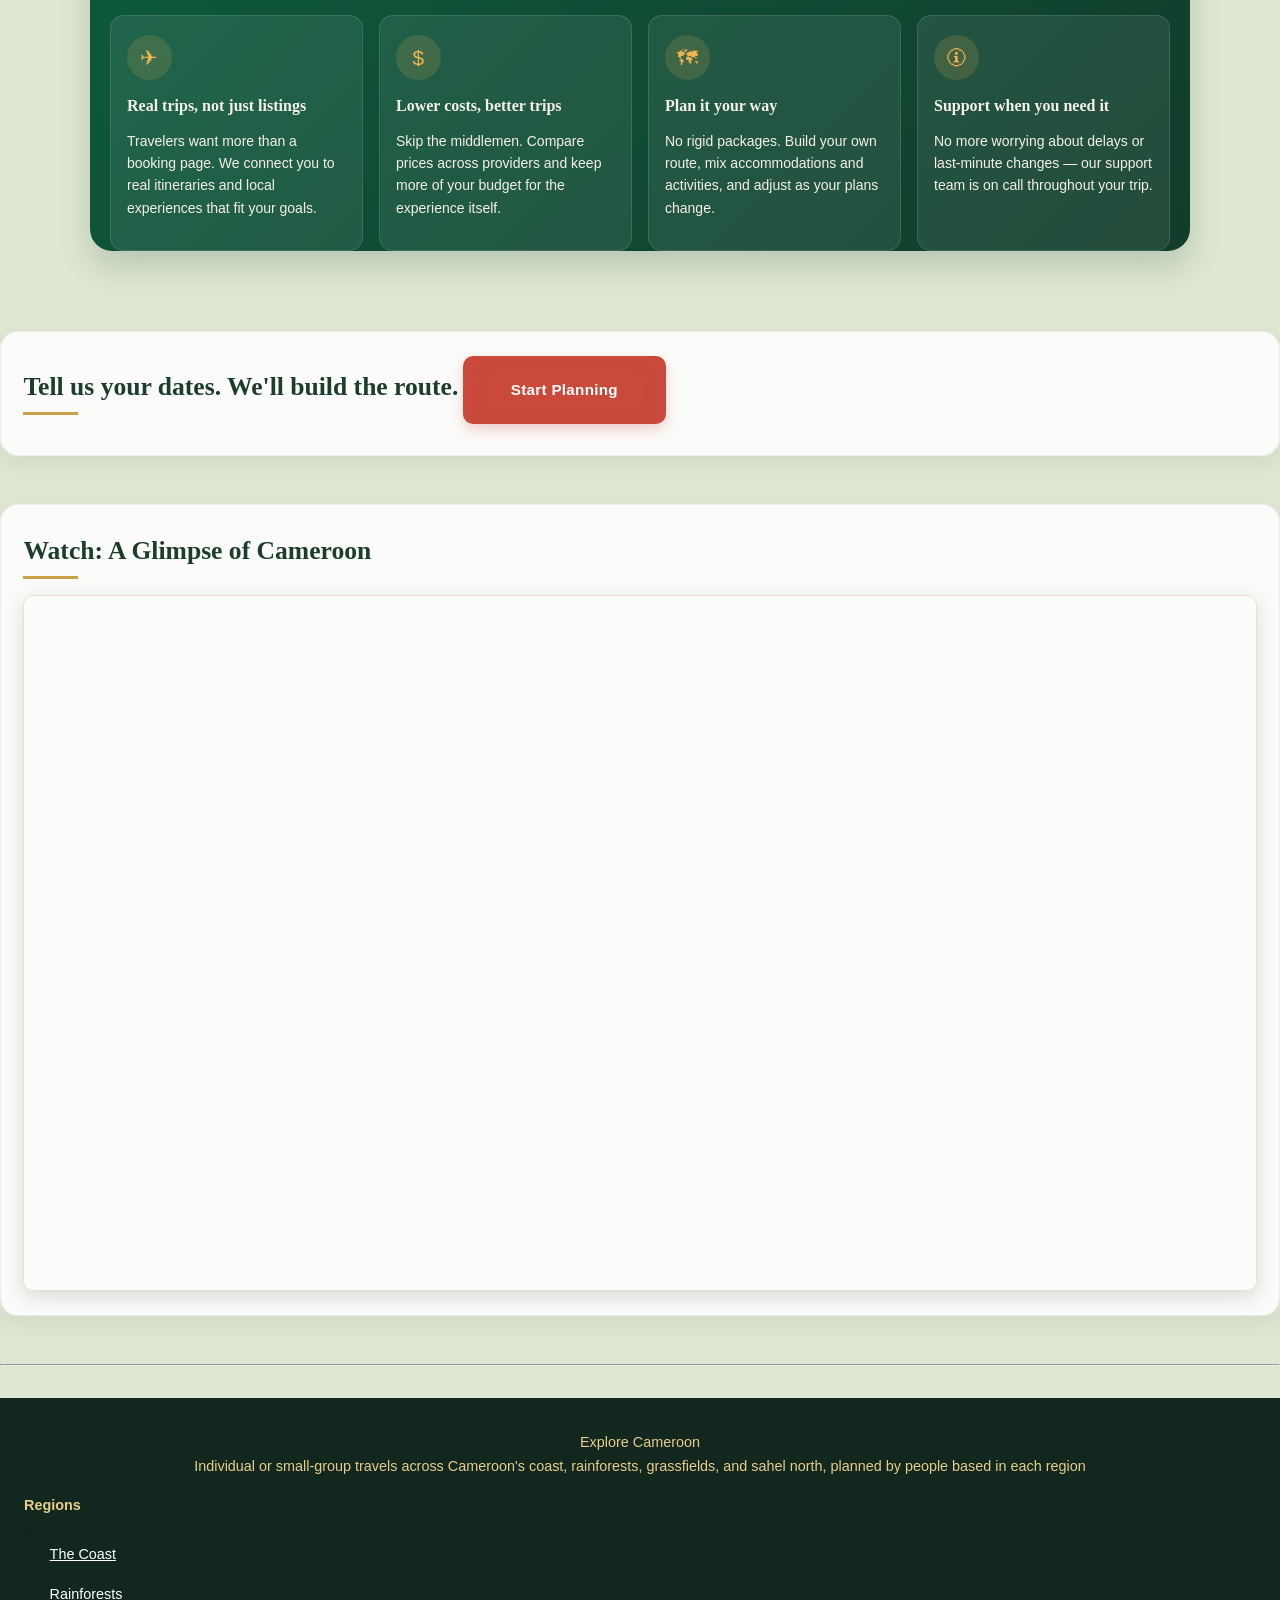
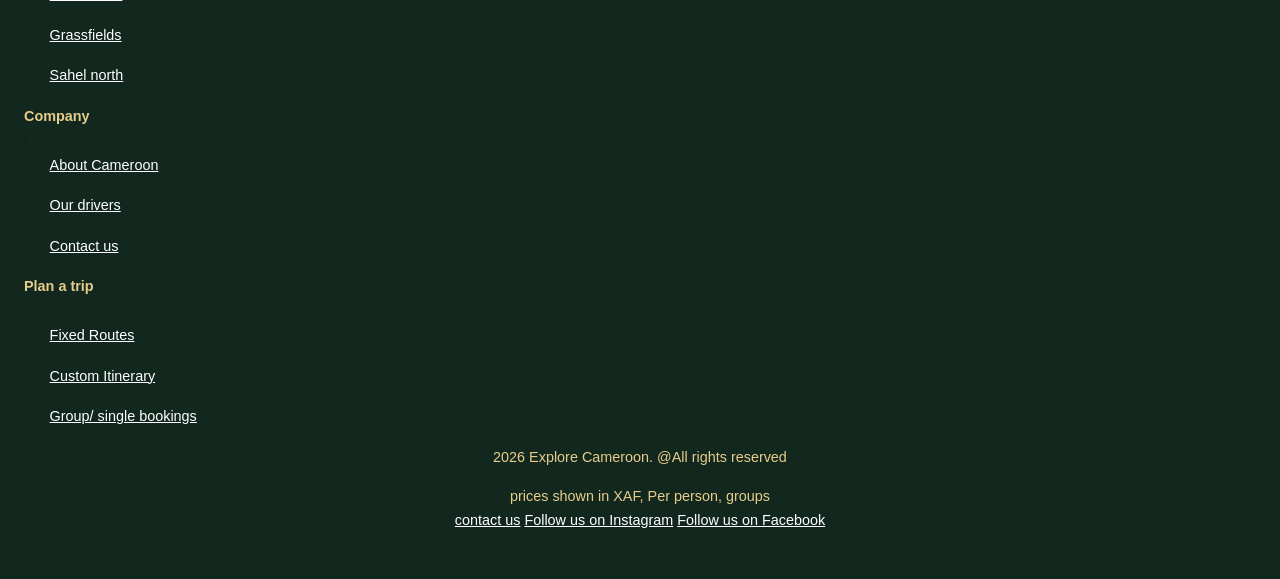
==== commit aef8d08a: "fix CSS path" ====
--- a/index.html
+++ b/index.html
@@ -4,7 +4,7 @@
     <meta charset="UTF-8">
     <meta name="viewport" content="width=device-width, initial-scale=1.0">
     <title>Explore Cameroon| Home</title>
-    <link rel="stylesheet" href="css/style.css">
+    <link rel="stylesheet" href="CSS/style.css">
     <style>
         nav{
             text-align: right;
--- a/CSS/style.css
+++ b/CSS/style.css
@@ -0,0 +1,1032 @@
+
+@import url('https://fonts.googleapis.com/css2?family=Playfair+Display:wght@600;700&family=Lato:wght@400;600;700&display=swap');
+
+:root {
+  --forest: #1c3d2e;
+  --forest-dark: #12281e;
+  --gold: #c9a24b;
+  --gold-light: #e7cd8b;
+  --terracotta: #a6543a;
+  --ivory: #faf6ef;
+  --cream-card: #ffffff;
+  --ink: #1d1d1a;
+  --ink-soft: #4e4b45;
+  --border-soft: #e7e0d2;
+  --panel-soft: rgba(255, 255, 255, 0.88);
+}
+
+* {
+  box-sizing: border-box;
+  margin: 0;
+  padding: 0;
+}
+
+body {
+  position: relative;
+  font-family: 'Lato', 'Segoe UI', Tahoma, Geneva, Verdana, sans-serif;
+  color: var(--ink);
+  line-height: 1.7;
+  background:
+    url('https://th.bing.com/th/id/OIP.0WQzQ44d6bW07-KYefPXNAHaEJ?w=322&h=181&c=7&r=0&o=7&dpr=1.5&pid=1.7&rm=3') center center / cover no-repeat fixed;
+  background-color: #dfe7d2;
+}
+
+body::before {
+  content: "";
+  position: fixed;
+  inset: 0;
+  background: rgba(11, 28, 22, 0.12);
+  pointer-events: none;
+  z-index: 0;
+}
+
+body > * {
+  position: relative;
+  z-index: 1;
+}
+
+a {
+  color: var(--forest);
+  text-decoration: none;
+  transition: color 0.2s ease;
+}
+
+a:hover {
+  color: var(--terracotta);
+  text-decoration: underline;
+}
+
+img {
+  max-width: 100%;
+  display: block;
+}
+
+/* ---- Header & Navigation ---- */
+header {
+  background-color: var(--forest);
+  color: #fff;
+  padding: 1.4rem 2.5rem;
+  border-bottom: 3px solid var(--gold);
+}
+
+header .site-title {
+  font-family: 'Playfair Display', Georgia, serif;
+  font-size: 2.1rem;
+  font-weight: 700;
+  letter-spacing: 0.5px;
+}
+
+header .tagline {
+  font-size: 0.92rem;
+  font-style: italic;
+  color: var(--yellow);
+  margin-top: 0.2rem;
+}
+
+.site-header {
+  background-color: var(--forest);
+  color: #fff;
+  padding: 1.2rem 2rem 0;
+  border-bottom: 3px solid var(--gold);
+}
+
+.site-header .logo {
+  display: inline-block;
+  vertical-align: middle;
+  margin-right: 1rem;
+}
+
+.site-header .logo img {
+  width: 90px;
+  height: 90px;
+  object-fit: cover;
+  border-radius: 50%;
+  border: 3px solid rgba(255, 255, 255, 0.2);
+  background: #fff;
+}
+
+.site-header .header-inner {
+  display: inline-block;
+  vertical-align: middle;
+}
+
+.site-header .site-title {
+  font-family: 'Playfair Display', Georgia, serif;
+  font-size: 2.1rem;
+  font-weight: 700;
+  letter-spacing: 0.5px;
+  color: #fff;
+  margin: 0;
+}
+
+.site-header .tagline {
+  font-size: 0.92rem;
+  font-style: italic;
+  color: var(--gold-light);
+  margin-top: 0.2rem;
+  margin-bottom: 0.8rem;
+}
+
+.site-nav {
+  background-color: var(--forest-dark);
+}
+
+.site-nav ul {
+  list-style: none;
+  display: flex;
+  flex-wrap: wrap;
+  max-width: 1100px;
+  margin: 0 auto;
+  padding: 0 1rem;
+}
+
+.site-nav ul li a {
+  display: block;
+  padding: 1rem 1.5rem;
+  color: #edfe06;
+  font-weight: 600;
+  font-size: 0.95rem;
+  letter-spacing: 0.3px;
+  text-decoration: none;
+  border-bottom: 3px solid transparent;
+  transition: background-color 0.2s ease, border-color 0.2s ease, color 0.2s ease;
+}
+
+.site-nav ul li a:hover {
+  background-color: #edfe06;
+  border-bottom: 3px solid var(--gold);
+  color: var(--forest-dark);
+  text-decoration: none;
+}
+
+.site-nav ul li a.active {
+  background-color: #edfe06;
+  border-bottom: 3px solid var(--gold);
+  color: var(--forest-dark);
+}
+
+.site-footer {
+  background-color: var(--forest-dark);
+  color: var(--gold-light);
+  padding: 2rem 1.5rem 1.5rem;
+  margin-top: 2rem;
+  font-size: 0.9rem;
+}
+
+.site-footer .footer-grid {
+  max-width: 1100px;
+  margin: 0 auto;
+  display: grid;
+  grid-template-columns: repeat(auto-fit, minmax(180px, 1fr));
+  gap: 1.5rem;
+  align-items: start;
+}
+
+.site-footer .logo {
+  font-family: 'Playfair Display', Georgia, serif;
+  font-size: 1.5rem;
+  font-weight: 700;
+  color: #fff;
+  margin-bottom: 0.75rem;
+}
+
+.site-footer .footer-col h4 {
+  color: #fff;
+  margin-bottom: 0.8rem;
+  font-size: 1rem;
+}
+
+.site-footer .footer-col ul,
+.site-footer .footer-col li {
+  list-style: none;
+  margin: 0;
+  padding: 0;
+}
+
+.site-footer .footer-col ul {
+  margin-bottom: 0.5rem;
+}
+
+.site-footer a {
+  color: #fff;
+  text-decoration: underline;
+}
+
+.site-footer .footer-bottom {
+  max-width: 1100px;
+  margin: 1.5rem auto 0;
+  padding-top: 1rem;
+  border-top: 1px solid rgba(255, 255, 255, 0.2);
+  text-align: center;
+}
+
+.site-footer .footer-bottom p {
+  margin-bottom: 0.5rem;
+  color: var(--gold-light);
+}
+
+/* ---- Banner ---- */
+.banner {
+  position: relative;
+  overflow: hidden;
+}
+
+.banner img {
+  width: 100%;
+  height: 420px;
+  object-fit: cover;
+  filter: saturate(1.05) contrast(1.02);
+  animation: bannerReveal 1.2s ease-out both;
+}
+
+.banner::after {
+  content: "";
+  position: absolute;
+  inset: 0;
+  background: linear-gradient(180deg, rgba(18,40,30,0.05) 0%, rgba(18,40,30,0.55) 100%);
+}
+
+.banner-text {
+  position: absolute;
+  bottom: 32px;
+  left: 40px;
+  z-index: 2;
+  color: #fff;
+  padding: 1.4rem 2rem;
+  max-width: 560px;
+  opacity: 0;
+  transform: translateX(-30px);
+  animation: textReveal 0.9s ease-out 0.2s forwards;
+}
+
+.banner-text h1 {
+  font-family: 'Playfair Display', Georgia, serif;
+  font-size: 2.4rem;
+  color: #fff;
+  border-left: 4px solid var(--gold);
+  padding-left: 1rem;
+  margin-bottom: 0.5rem;
+  opacity: 0;
+  transform: translateY(30px);
+  animation: titleReveal 0.9s ease-out 0.4s forwards;
+}
+
+.banner-text p {
+  padding-left: 1.25rem;
+  color: #f1ece0;
+  font-size: 1.05rem;
+  opacity: 0;
+  transform: translateY(28px);
+  animation: titleReveal 0.9s ease-out 0.7s forwards;
+}
+
+@keyframes bannerReveal {
+  from {
+    opacity: 0;
+    transform: scale(1.08);
+  }
+  to {
+    opacity: 1;
+    transform: scale(1);
+  }
+}
+
+@keyframes textReveal {
+  from {
+    opacity: 0;
+    transform: translateX(-30px);
+  }
+  to {
+    opacity: 1;
+    transform: translateX(0);
+  }
+}
+
+@keyframes titleReveal {
+  from {
+    opacity: 0;
+    transform: translateY(30px);
+  }
+  to {
+    opacity: 1;
+    transform: translateY(0);
+  }
+}
+
+/* ---- Main content ---- */
+main {
+  max-width: 1100px;
+  margin: 0 auto;
+  padding: 3rem 2rem;
+}
+
+.activities-page {
+  background:
+    url('https://th.bing.com/th/id/OIP.0WQzQ44d6bW07-KYefPXNAHaEJ?w=322&h=181&c=7&r=0&o=7&dpr=1.5&pid=1.7&rm=3') center center / cover no-repeat;
+  background-color: #dfe7d2;
+  border-radius: 22px;
+  padding: 2.5rem 2rem 1rem;
+  box-shadow: 0 16px 32px rgba(28, 61, 46, 0.08);
+  background-attachment: scroll;
+}
+
+.activities-intro {
+  margin-bottom: 2rem;
+}
+
+section {
+  margin-bottom: 3rem;
+  background: var(--panel-soft);
+  border: 1px solid rgba(28, 61, 46, 0.08);
+  border-radius: 18px;
+  padding: 1.5rem 1.4rem;
+  box-shadow: 0 8px 20px rgba(28, 61, 46, 0.08);
+  transition: transform 0.25s ease, box-shadow 0.25s ease, border-color 0.25s ease;
+}
+
+section:hover {
+  transform: translateY(-4px);
+  box-shadow: 0 16px 28px rgba(28, 61, 46, 0.12);
+  border-color: rgba(201, 73, 58, 0.18);
+}
+
+h1, h2, h3 {
+  font-family: 'Playfair Display', Georgia, serif;
+  color: var(--forest);
+  margin-bottom: 0.8rem;
+  font-weight: 700;
+}
+
+h1 {
+  font-size: 2.2rem;
+}
+
+.section-emoji {
+  display: inline-block;
+  margin-right: 0.5rem;
+  transform: translateY(-1px);
+  filter: drop-shadow(0 2px 4px rgba(28, 61, 46, 0.12));
+}
+
+h2 {
+  font-size: 1.6rem;
+  position: relative;
+  display: inline-block;
+  padding-bottom: 0.4rem;
+  margin-bottom: 1rem;
+}
+
+h2::after {
+  content: "";
+  position: absolute;
+  left: 0;
+  bottom: 0;
+  width: 55px;
+  height: 3px;
+  background: var(--gold);
+}
+
+h3 {
+  font-size: 1.2rem;
+}
+
+p,
+li,
+address,
+summary,
+label,
+input,
+textarea,
+select,
+button,
+.card-body p,
+.testimonial p.quote,
+.feature p,
+.full-story,
+.faq-accordion p,
+.contact-info p,
+.site-footer p {
+  color: var(--ink);
+}
+
+p {
+  margin-bottom: 0.9rem;
+}
+
+.destination-carousel {
+  margin: 2rem 0 3rem;
+  background: var(--ivory);
+  border: 1px solid var(--border-soft);
+  border-radius: 16px;
+  padding: 1rem;
+  box-shadow: 0 10px 24px rgba(28, 61, 46, 0.08);
+}
+
+.destination-slides {
+  position: relative;
+}
+
+.destination-slide {
+  display: none;
+}
+
+.destination-slide.active {
+  display: block;
+}
+
+.destination-slide img {
+  width: 100%;
+  height: 220px;
+  object-fit: cover;
+  border-radius: 12px 12px 0 0;
+}
+
+.destination-copy {
+  background: rgb(246, 246, 178);
+  padding: 1.4rem 1.2rem 1.6rem;
+  border-radius: 0 0 12px 12px;
+}
+
+.destination-copy h2 {
+  margin-bottom: 0.8rem;
+}
+
+.destination-copy .meta,
+.destination-copy .price {
+  font-weight: 700;
+  color: var(--forest);
+}
+
+.carousel-controls {
+  display: flex;
+  justify-content: flex-end;
+  gap: 0.75rem;
+  margin-top: 1rem;
+}
+
+.carousel-prev,
+.carousel-next {
+  background: var(--forest);
+  color: #fff;
+  border: none;
+  border-radius: 8px;
+  padding: 0.7rem 1.1rem;
+  font-weight: 700;
+  cursor: pointer;
+  transition: background-color 0.2s ease;
+}
+
+.carousel-prev:hover,
+.carousel-next:hover {
+  background: var(--terracotta);
+}
+
+.map-btn {
+  display: inline-block;
+  background-color: var(--gold);
+  color: #fff;
+  padding: 0.8rem 1.4rem;
+  border-radius: 8px;
+  font-weight: 700;
+  text-decoration: none;
+  transition: background-color 0.2s ease, transform 0.2s ease;
+  margin-top: 0.5rem;
+}
+
+.map-btn:hover {
+  background-color: var(--terracotta);
+  transform: translateY(-1px);
+  color: #fff;
+  text-decoration: none;
+}
+
+/* ---- Cards ---- */
+.card-grid {
+  display: grid;
+  grid-template-columns: repeat(auto-fit, minmax(250px, 1fr));
+  gap: 1.8rem;
+  margin-top: 1rem;
+}
+
+.card {
+  background: var(--yellow-light);
+  border-radius: 10px;
+  overflow: hidden;
+  box-shadow: 0 4px 14px rgba(70, 255, 172, 0.1);
+  border: 1px solid var(--border-soft);
+  transition: transform 0.25s ease, box-shadow 0.25s ease;
+}
+
+.card:hover {
+  transform: translateY(-4px);
+  box-shadow: 0 10px 24px rgba(31, 241, 146, 0.16);
+}
+
+.card img {
+  width: 100%;
+  height: 180px;
+  object-fit: cover;
+}
+
+.card-body {
+  padding: 1.3rem;
+}
+
+.card-body h3 {
+  margin-top: 0;
+  color: var(--green);
+}
+
+.card-body .meta {
+  font-size: 0.82rem;
+  color: var(--green);
+  font-weight: 600;
+  text-transform: uppercase;
+  letter-spacing: 0.5px;
+  margin-bottom: 0.6rem;
+}
+
+.card-body a {
+  font-weight: 600;
+  color: var(--terracotta);
+}
+
+/* ---- Lists ---- */
+ol, ul {
+  margin-left: 1.6rem;
+  margin-bottom: 1rem;
+}
+
+ol li, ul li {
+  margin-bottom: 0.4rem;
+}
+
+#top10.top10-panel,
+.info-panel {
+  background: linear-gradient(135deg, rgba(255, 250, 240, 0.95), rgba(244, 237, 214, 0.9));
+  border: 1px solid rgba(201, 162, 75, 0.35);
+  border-left: 6px solid var(--gold);
+  border-radius: 18px;
+  padding: 1.8rem 1.6rem;
+  box-shadow: 0 12px 28px rgba(28, 61, 46, 0.08);
+}
+
+#top10 ol,
+.info-panel ul {
+  margin: 1rem 0 0 1.2rem;
+  display: grid;
+  grid-template-columns: repeat(auto-fit, minmax(240px, 1fr));
+  gap: 0.8rem 1.2rem;
+  padding-left: 1rem;
+}
+
+#top10 ol li,
+.info-panel ul li {
+  background: rgba(255, 255, 255, 0.7);
+  border: 1px solid rgba(28, 61, 46, 0.08);
+  border-radius: 12px;
+  padding: 0.8rem 0.9rem;
+  color: var(--ink);
+  font-weight: 600;
+  box-shadow: 0 4px 12px rgba(28, 61, 46, 0.04);
+}
+
+#top10 ol li::marker,
+.info-panel ul li::marker {
+  color: var(--gold);
+  font-weight: 700;
+}
+
+#top10 ol li,
+.info-panel ul li {
+  list-style-position: outside;
+}
+
+ul li::marker {
+  color: var(--terracotta);
+}
+
+/* ---- Table ---- */
+table {
+  width: 100%;
+  border-collapse: collapse;
+  margin-top: 1rem;
+  background: var(--cream-card);
+  box-shadow: 0 4px 14px rgba(28, 61, 46, 0.08);
+  border-radius: 8px;
+  overflow: hidden;
+}
+
+caption {
+  text-align: left;
+  font-family: 'Playfair Display', Georgia, serif;
+  font-weight: 700;
+  font-size: 1.2rem;
+  margin-bottom: 0.7rem;
+  color: var(--forest);
+}
+
+th, td {
+  border-bottom: 1px solid var(--border-soft);
+  padding: 0.9rem 1rem;
+  text-align: left;
+}
+
+th {
+  background-color: var(--forest);
+  color: var(--gold-light);
+  font-weight: 700;
+  letter-spacing: 0.3px;
+  text-transform: uppercase;
+  font-size: 0.85rem;
+}
+
+tr:nth-child(even) {
+  background-color: #f6f2e9;
+}
+
+tr:hover td {
+  background-color: #f0e9d6;
+}
+
+/* ---- Forms ---- */
+form {
+  background: var(--red-light);
+  padding: 1.8rem;
+  border-radius: 10px;
+  box-shadow: 0 4px 14px rgba(28, 61, 46, 0.1);
+  max-width: 600px;
+  border: 1px solid var(--border-soft);
+  border-top: 4px solid var(--gold);
+}
+
+form label {
+  display: block;
+  font-weight: 700;
+  margin-top: 1.1rem;
+  margin-bottom: 0.35rem;
+  color: var(--forest);
+  font-size: 0.92rem;
+}
+
+form input,
+form select,
+form textarea {
+  width: 100%;
+  padding: 0.65rem 0.8rem;
+  border: 1px solid #d8d0bd;
+  border-radius: 5px;
+  font-family: inherit;
+  background-color: #fdfbf7;
+  color: var(--ink);
+  transition: border-color 0.2s ease, box-shadow 0.2s ease;
+}
+
+form input:focus,
+form select:focus,
+form textarea:focus {
+  outline: none;
+  border-color: var(--gold);
+  box-shadow: 0 0 0 3px rgba(201, 162, 75, 0.2);
+}
+
+form .btn-row {
+  margin-top: 1.6rem;
+  display: flex;
+  gap: 1rem;
+}
+
+.why-visit {
+  background: linear-gradient(135deg, #0d5a3d 0%, #123c2b 100%);
+  border: none;
+  border-radius: 22px;
+  box-shadow: 0 16px 32px rgba(12, 59, 39, 0.18);
+  padding: 2rem 2rem 1.5rem;
+  color: #f5f1ea;
+}
+
+.why-visit h2 {
+  color: #fff;
+  margin-bottom: 1.3rem;
+}
+
+.why-visit h2::after {
+  background: #f0b453;
+}
+
+.why-visit ul {
+  list-style: none;
+  padding: 0;
+  margin: 0;
+  display: grid;
+  grid-template-columns: repeat(auto-fit, minmax(200px, 1fr));
+  gap: 1rem;
+}
+
+.why-visit li {
+  position: relative;
+  background: rgba(255, 255, 255, 0.08);
+  border: 1px solid rgba(255, 255, 255, 0.12);
+  border-radius: 14px;
+  padding: 1rem 1rem 1rem 2.8rem;
+  color: #f5f1ea;
+  line-height: 1.5;
+}
+
+.why-visit li::before {
+  content: "✓";
+  position: absolute;
+  left: 1rem;
+  top: 1rem;
+  color: #f0b453;
+  font-weight: 800;
+}
+
+.travel-love {
+  background: linear-gradient(135deg, #0d5a3d 0%, #123c2b 100%);
+  border: none;
+  border-radius: 22px;
+  box-shadow: 0 16px 32px rgba(12, 59, 39, 0.18);
+  padding: 2rem 2rem 1.5rem;
+  color: #f5f1ea;
+}
+
+.travel-love .section-title {
+  color: #fff;
+  margin-bottom: 1.3rem;
+}
+
+.travel-love .section-title::after {
+  background: #f0b453;
+}
+
+.travel-love .features {
+  display: grid;
+  grid-template-columns: repeat(auto-fit, minmax(220px, 1fr));
+  gap: 1rem;
+}
+
+.travel-love .feature {
+  background: rgba(255, 255, 255, 0.08);
+  border: 1px solid rgba(255, 255, 255, 0.12);
+  border-radius: 14px;
+  padding: 1.2rem 1rem 1rem;
+  color: #f5f1ea;
+  transition: transform 0.25s ease, box-shadow 0.25s ease, border-color 0.25s ease;
+}
+
+.travel-love .feature:hover {
+  transform: translateY(-4px);
+  box-shadow: 0 12px 22px rgba(6, 35, 25, 0.22);
+  border-color: rgba(240, 180, 83, 0.45);
+}
+
+.travel-love .feature h3,
+.travel-love .feature p {
+  color: #f5f1ea;
+}
+
+.travel-love .feature-icon {
+  width: 2.8rem;
+  height: 2.8rem;
+  display: grid;
+  place-items: center;
+  border-radius: 50%;
+  background: rgba(240, 180, 83, 0.15);
+  color: #f0b453;
+  font-size: 1.3rem;
+  margin-bottom: 0.8rem;
+}
+
+button, .nav-toggle, .btn-primary, .read-more, input[type="submit"] {
+  padding: 0.8rem 1.5rem;
+  border: none;
+  border-radius: 10px;
+  font-weight: 700;
+  font-size: 0.95rem;
+  letter-spacing: 0.3px;
+  cursor: pointer;
+  background-color: #c9493a;
+  color: #fff;
+  text-decoration: none;
+  display: inline-flex;
+  align-items: center;
+  justify-content: center;
+  transition: background-color 0.2s ease, transform 0.15s ease, box-shadow 0.2s ease;
+  box-shadow: 0 6px 14px rgba(201, 73, 58, 0.25);
+}
+
+button:hover, .nav-toggle:hover, .btn-primary:hover, .read-more:hover, input[type="submit"]:hover {
+  background-color: #a93a2d;
+  transform: translateY(-1px);
+}
+
+.nav-toggle a,
+.btn-primary,
+.read-more {
+  color: #fff;
+  text-decoration: none;
+}
+
+input[type="reset"] {
+  background-color: #eee7d8;
+  color: var(--ink-soft);
+}
+
+input[type="reset"]:hover {
+  background-color: #e2d9c4;
+}
+
+/* ---- Contact info & socials ---- */
+.contact-info {
+  background: var(--cream-card);
+  padding: 1.8rem;
+  border-radius: 10px;
+  box-shadow: 0 4px 14px rgba(28, 61, 46, 0.1);
+  margin-bottom: 2.2rem;
+  border: 1px solid var(--border-soft);
+  border-top: 4px solid var(--forest);
+}
+
+.contact-info address {
+  font-style: normal;
+}
+
+.social-links a {
+  margin-right: 1.2rem;
+  font-weight: 700;
+  color: var(--forest);
+}
+
+.social-links a:hover {
+  color: var(--terracotta);
+}
+
+/* ---- Footer ---- */
+footer {
+  background-color: var(--forest-dark);
+  color: var(--gold-light);
+  text-align: center;
+  padding: 2rem 1.5rem;
+  margin-top: 2rem;
+  font-size: 0.9rem;
+}
+
+footer p {
+  color: var(--gold-light);
+}
+
+footer a {
+  color: #fff;
+  text-decoration: underline;
+}
+
+/* ---- Gallery / FAQ ---- */
+.gallery-grid {
+  display: grid;
+  grid-template-columns: repeat(auto-fit, minmax(180px, 1fr));
+  gap: 1.2rem;
+}
+
+.gallery-grid img {
+  border-radius: 8px;
+  height: 150px;
+  object-fit: cover;
+  box-shadow: 0 3px 10px rgba(8, 102, 58, 0.15);
+}
+
+.faq-accordion {
+  display: grid;
+  gap: 0.9rem;
+  margin-top: 1.2rem;
+}
+
+.faq-accordion details {
+  background: linear-gradient(180deg, rgba(250, 246, 239, 0.96) 0%, rgba(255, 255, 255, 0.96) 100%);
+  border: 1px solid rgba(28, 61, 46, 0.1);
+  border-left: 5px solid var(--gold);
+  border-radius: 14px;
+  padding: 0 1rem;
+  box-shadow: 0 8px 20px rgba(28, 61, 46, 0.06);
+  transition: border-color 0.2s ease, box-shadow 0.2s ease, background 0.2s ease;
+}
+
+.faq-accordion details[open] {
+  background: linear-gradient(180deg, rgba(233, 245, 214, 0.95) 0%, rgba(255, 255, 255, 0.98) 100%);
+  border-left-color: var(--terracotta);
+  box-shadow: 0 10px 24px rgba(28, 61, 46, 0.09);
+}
+
+.faq-accordion summary {
+  list-style: none;
+  cursor: pointer;
+  font-weight: 700;
+  color: var(--forest);
+  padding: 1rem 2.2rem 1rem 0.25rem;
+  position: relative;
+  font-family: 'Playfair Display', Georgia, serif;
+  font-size: 1.08rem;
+}
+
+.faq-accordion summary::-webkit-details-marker {
+  display: none;
+}
+
+.faq-accordion summary::after {
+  content: "+";
+  position: absolute;
+  right: 0.35rem;
+  top: 50%;
+  transform: translateY(-50%);
+  width: 28px;
+  height: 28px;
+  display: grid;
+  place-items: center;
+  border-radius: 50%;
+  background: var(--forest);
+  color: #fff;
+  font-size: 1.2rem;
+  line-height: 1;
+  font-weight: 700;
+}
+
+.faq-accordion details[open] summary::after {
+  content: "−";
+  background: var(--terracotta);
+}
+
+.faq-accordion p {
+  margin: 0 0 1rem;
+  color: var(--ink-soft);
+  line-height: 1.7;
+  padding: 0 0.2rem 0.2rem;
+  border-top: 1px solid #f0ead9;
+}
+
+.video-wrap {
+  position: relative;
+  padding-bottom: 56.25%;
+  height: 0;
+  overflow: hidden;
+  border-radius: 10px;
+  box-shadow: 0 6px 20px rgba(28, 61, 46, 0.18);
+  border: 1px solid var(--border-soft);
+}
+
+.video-wrap iframe {
+  position: absolute;
+  top: 0;
+  left: 0;
+  width: 100%;
+  height: 100%;
+  border: 0;
+}
+
+/* ---- Image Carousel (scroll-snap, no JS needed) ---- */
+.carousel {
+  display: flex;
+  overflow-x: auto;
+  scroll-snap-type: x mandatory;
+  gap: 1.1rem;
+  padding: 0.5rem 0 1.2rem 0;
+  margin-top: 0.5rem;
+  scrollbar-width: thin;
+  scrollbar-color: var(--gold) #eee2c6;
+}
+
+.carousel img {
+  scroll-snap-align: center;
+  flex: 0 0 auto;
+  width: 85%;
+  max-width: 420px;
+  height: 260px;
+  object-fit: cover;
+  border-radius: 10px;
+  box-shadow: 0 5px 16px rgba(28, 61, 46, 0.18);
+  border-bottom: 4px solid var(--gold);
+  transition: transform 0.25s ease;
+}
+
+.carousel img:hover {
+  transform: scale(1.02);
+}
+
+.carousel::-webkit-scrollbar {
+  height: 8px;
+}
+
+.carousel::-webkit-scrollbar-track {
+  background: #eee2c6;
+  border-radius: 4px;
+}
+
+.carousel::-webkit-scrollbar-thumb {
+  background-color: var(--gold);
+  border-radius: 4px;
+}
+
+@media (min-width: 700px) {
+  .carousel img {
+    width: 45%;
+  }
+}
